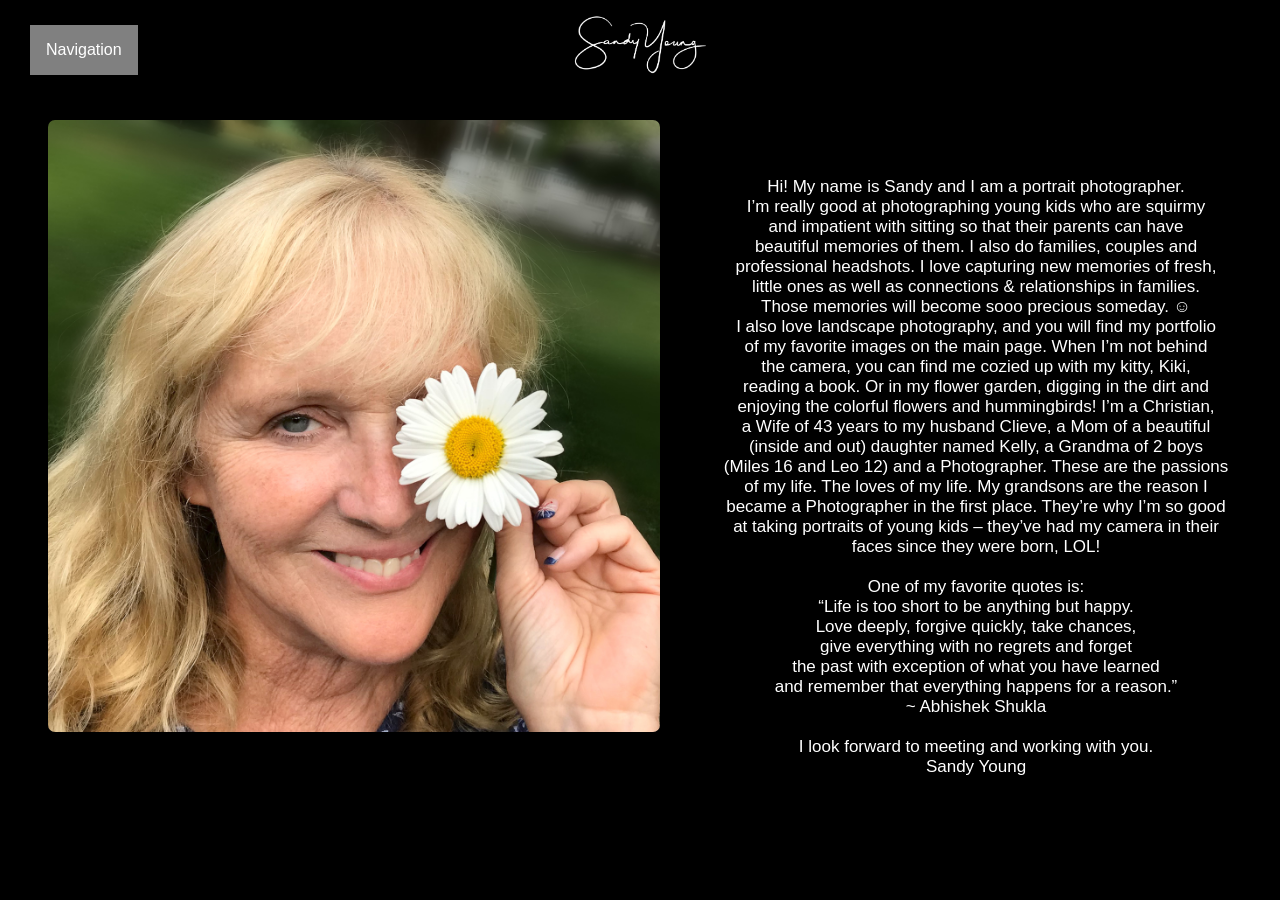
==== about/index.html @ 633dc6ea "This is a automated commit from my batch file." ====
<!DOCTYPE html>
<html lang="en">
<head>
    <link rel="icon" href="/favicon.ico" />
    <link rel="shortcut icon" href="/favicon.ico" />
    <meta charset="utf-8" />
    <meta name="viewport" content="width=device-width, initial-scale=1, shrink-to-fit=no">
    <meta name="description" content="Sandy Young Photography - About Page" />
    <title>SKY Photography - About</title>
    <link type="text/css" rel="stylesheet" href="/main.css" />
</head>
<body style="background-color: black;">
    <div class="main-container">
        <div class="dropdown">
            <span class="dropelement">Navigation</span>
            <div class="dropdown-content">
                <a alt="About Sandy" href="/about">About Sandy</a>
                <a alt="Sandy's Facebook" href="https://facebook.com/Sandy.And.Clieve.Young">Sandy's Facebook</a>
                <span class="dropelement-2">Photo Gallery</span>
                <a alt="Landscape Gallery" href="/gallery/landscape">Landscape Gallery</a>
                <a alt="Portrait Gallery" href="/gallery/portrait">Portrait Gallery</a>
                <a alt="Flower Gallery" href="/gallery/flowers">Flower Gallery</a>
            </div>
        </div>
        <div class="center">
            <a alt="Go back to the landing page!" href="/">
                <img src="/images/logo.jpeg" class="sky-logo" />
            </a>
        </div>
    </div>
    <div class="about center">
        <img class="aboutimage" src="sandy.jpg" alt="A picture of me!">
        <br>
        <br>
        <p class="center">
            Hi! My name is Sandy and I am a portrait photographer.
            <br>
            I’m really good at photographing young kids who are squirmy
            <br>
            and impatient with sitting so that their parents can have 
            <br>
            beautiful memories of them. I also do families, couples and
            <br>
            professional headshots. I love capturing new memories of fresh,
            <br>
            little ones as well as connections & relationships in families. 
            <br>
            Those memories will become sooo precious someday. <b>☺</b>
            <br>
            I also love landscape photography, and you will find my portfolio
            <br>
            of my favorite images on the main page. When I’m not behind
            <br>
            the camera, you can find me cozied up with my kitty, Kiki,
            <br>
            reading a book.  Or in my flower garden, digging in the dirt and
            <br>
            enjoying the colorful flowers and hummingbirds! I’m a Christian, 
            <br>
            a Wife of 43 years to my husband Clieve, a Mom of a beautiful 
            <br>
            (inside and out) daughter named Kelly, a Grandma of 2 boys 
            <br>
            (Miles 16 and Leo 12) and a Photographer.  These are the passions 
            <br>
            of my life. The loves of my life. My grandsons are the reason I 
            <br>
            became a Photographer in the first place.  They’re why I’m so good
            <br>
            at taking portraits of young kids – they’ve had my camera in their 
            <br>
            faces since they were born, LOL!   
            <br>
            <br>
            One of my favorite quotes is:
            <br>
            “Life is too short to be anything but happy.
            <br>
            Love deeply, forgive quickly, take chances, 
            <br>
            give everything with no regrets and forget 
            <br>
            the past with exception of what you have learned 
            <br>
            and remember that everything happens for a reason.”
            <br>
            ~ Abhishek Shukla
            <br>
            <br>
            I look forward to meeting and working with you.  
            <br>
            Sandy Young
        </p>
    </div>
</body>
</html>
---- main.css ----
/* Welcome to the CSS! 
   Made by stencylxd! (Leo Markley in this case) */

/* Basic website stuff! */
body { background-color: black; }
span { color: white; font-family: Arial; }
p { color: white; font-family: Arial; }
a { color: white; font-family: Arial; text-decoration: none; }
.center { align-content: center; text-align: center; align-items: center; align-self: center; }

/* Gallery stuff! */
.image { transition-duration: 300ms; transform: scale(1, 1); width: 10%; height: 10%; border-style: solid; 
    border-color: black; margin-bottom: 75px; margin-left: 90px; display: inline-block; }
.image:hover { transition-duration: 300ms; transform: scale(2, 2); }

/* About page stuff */
.about { font-size: 17px; user-select: none; margin-left: 40px; margin-top: 120px; }
.aboutimage { float: left; margin-right: 20px; margin-bottom: 20px; border-radius: 7px; width: 50%; height: 50%; }

/* Top navigation bar stuff! */
.sky-logo { position: relative; background-color: black; width: 10.5%; height: 10.5%; top: 7px; user-select: none; margin-bottom: 13px; }
.dropdown { display: block; top: 25px; left: 30px; position: absolute; z-index: 1; }
.dropelement { display: block; background-color: grey; color: white; padding: 16px; font-size: 16px; border: none; user-select: none; }
.dropdown-content { display: none; position: absolute; background-color: lightgrey; min-width: 200px; }
.dropdown-content a { padding: 12px 16px; display: block; color: black; }
.dropdown-content a:hover { background-color: darkgrey; }
.dropdown:hover .dropdown-content { display: block;}
.dropdown:hover .dropelement { background-color: grey; }
.dropelement-2 { text-align: center; background-color: grey; display: block; color: white; padding: 12px 16px; font-size: 16px; 
    border: none; user-select: none; }
.main-container { position: absolute; background-color: black; top: 0; right: 0; left: 0; padding: 0px, 200px, 0px, 200px; }
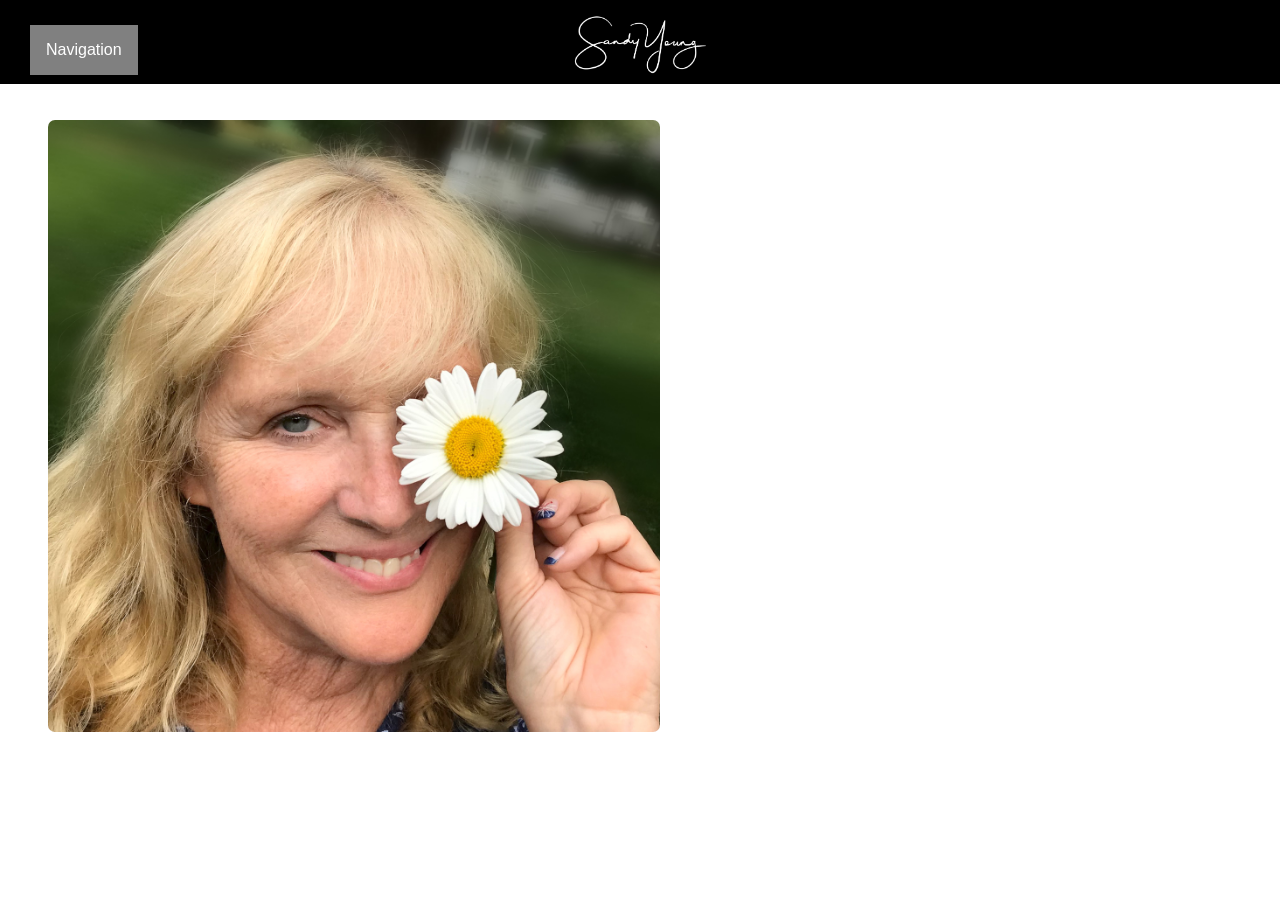
==== commit fc70efe8: "This is a automated commit from my batch file." ====
--- a/about/index.html
+++ b/about/index.html
@@ -10,7 +10,7 @@
     <title>SKY Photography - About</title>
     <link type="text/css" rel="stylesheet" href="/main.css" />
 </head>
-<body style="background-color: black;">
+<body style="background-color: white;">
     <div class="main-container">
         <div class="dropdown">
             <span class="dropelement">Navigation</span>
--- a/main.css
+++ b/main.css
@@ -10,7 +10,7 @@
 
 /* Gallery stuff! */
 .image { transition-duration: 300ms; transform: scale(1, 1); width: 10%; height: 10%; border-style: solid; 
-    border-color: black; margin-bottom: 75px; margin-left: 90px; display: inline-block; }
+    border-color: white; margin-bottom: 75px; margin-left: 90px; display: inline-block; }
 .image:hover { transition-duration: 300ms; transform: scale(2, 2); }
 
 /* About page stuff */
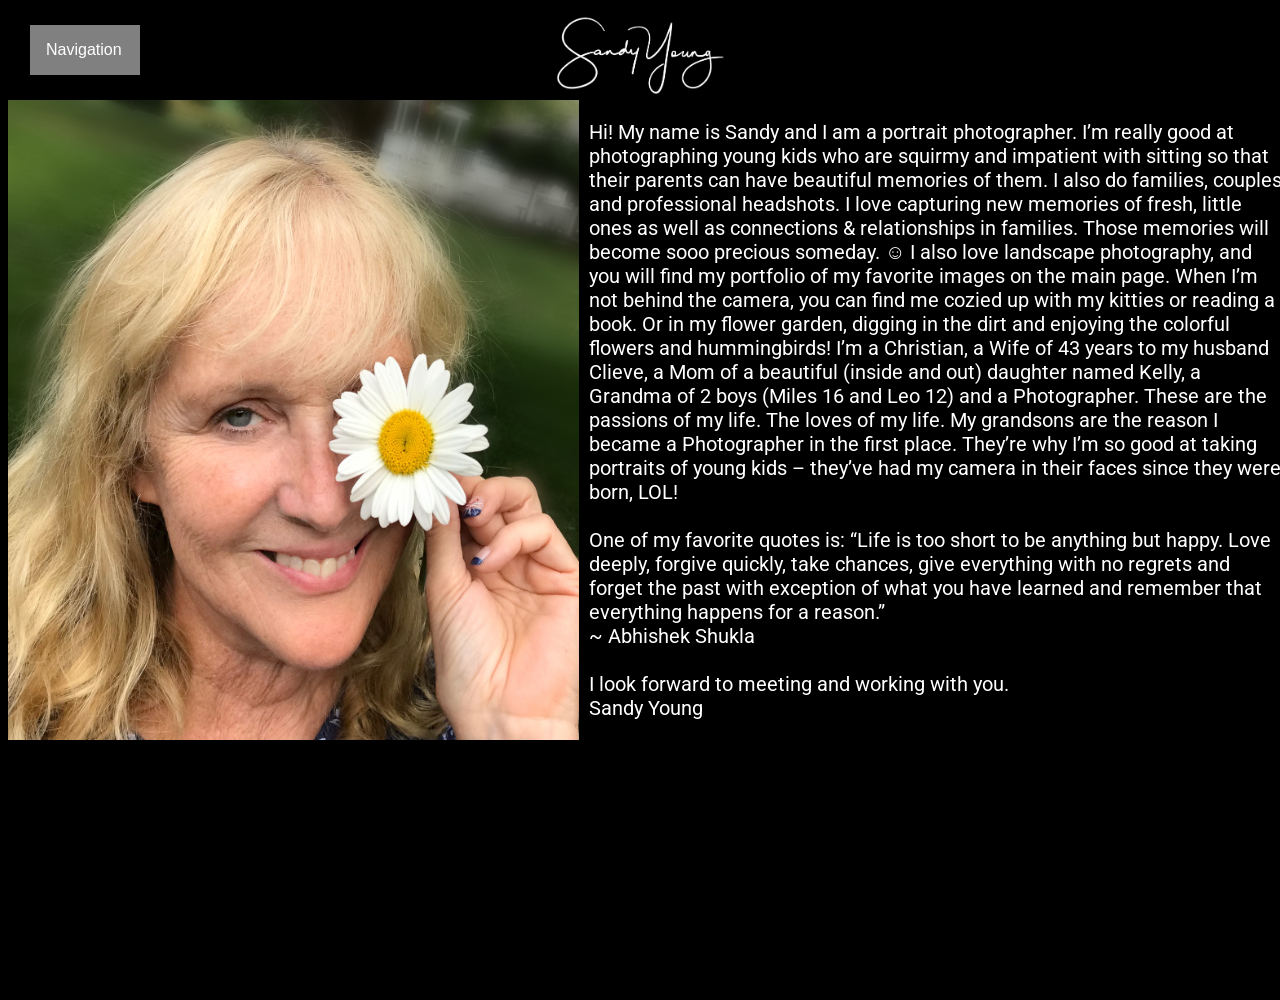
==== commit 7442a1cd: "Fixed mobile hell" ====
--- a/about/index.html
+++ b/about/index.html
@@ -1,4 +1,4 @@
-
+﻿
 <!DOCTYPE html>
 <html lang="en">
 <head>
@@ -10,7 +10,7 @@
     <title>SKY Photography - About</title>
     <link type="text/css" rel="stylesheet" href="/main.css" />
 </head>
-<body style="background-color: white;">
+<body style="background-color: black">
     <div class="main-container">
         <div class="dropdown">
             <span class="dropelement">Navigation</span>
@@ -29,67 +29,38 @@
             </a>
         </div>
     </div>
-    <div class="about center">
-        <img class="aboutimage" src="sandy.jpg" alt="A picture of me!">
-        <br>
-        <br>
-        <p class="center">
+    <div class="image-row">
+        <img style="position: relative; left: 0; width: 40%; flex: 40%; margin-right: 10px; vertical-align: middle;" width: 100%" src="sandy.jpg">
+        <p style="flex: 50%; vertical-align: middle; width: 100%; font-family: 'Roboto'; font-size: 20px">
             Hi! My name is Sandy and I am a portrait photographer.
-            <br>
             I’m really good at photographing young kids who are squirmy
-            <br>
             and impatient with sitting so that their parents can have 
-            <br>
             beautiful memories of them. I also do families, couples and
-            <br>
             professional headshots. I love capturing new memories of fresh,
-            <br>
             little ones as well as connections & relationships in families. 
-            <br>
             Those memories will become sooo precious someday. <b>☺</b>
-            <br>
             I also love landscape photography, and you will find my portfolio
-            <br>
             of my favorite images on the main page. When I’m not behind
-            <br>
-            the camera, you can find me cozied up with my kitty, Kiki,
-            <br>
-            reading a book.  Or in my flower garden, digging in the dirt and
-            <br>
+            the camera, you can find me cozied up with my kitties or
+            reading a book. Or in my flower garden, digging in the dirt and
             enjoying the colorful flowers and hummingbirds! I’m a Christian, 
-            <br>
             a Wife of 43 years to my husband Clieve, a Mom of a beautiful 
-            <br>
             (inside and out) daughter named Kelly, a Grandma of 2 boys 
-            <br>
             (Miles 16 and Leo 12) and a Photographer.  These are the passions 
-            <br>
             of my life. The loves of my life. My grandsons are the reason I 
-            <br>
             became a Photographer in the first place.  They’re why I’m so good
-            <br>
             at taking portraits of young kids – they’ve had my camera in their 
-            <br>
-            faces since they were born, LOL!   
-            <br>
-            <br>
+            faces since they were born, LOL!<br /><br />
+
             One of my favorite quotes is:
-            <br>
             “Life is too short to be anything but happy.
-            <br>
             Love deeply, forgive quickly, take chances, 
-            <br>
             give everything with no regrets and forget 
-            <br>
             the past with exception of what you have learned 
-            <br>
-            and remember that everything happens for a reason.”
-            <br>
-            ~ Abhishek Shukla
-            <br>
-            <br>
-            I look forward to meeting and working with you.  
-            <br>
+            and remember that everything happens for a reason.”<br />
+            ~ Abhishek Shukla<br /><br />
+
+            I look forward to meeting and working with you.<br />
             Sandy Young
         </p>
     </div>
--- a/main.css
+++ b/main.css
@@ -2,30 +2,27 @@
    Made by stencylxd! (Leo Markley in this case) */
 
 /* Basic website stuff! */
-body { background-color: black; }
-span { color: white; font-family: Arial; }
-p { color: white; font-family: Arial; }
-a { color: white; font-family: Arial; text-decoration: none; }
-.center { align-content: center; text-align: center; align-items: center; align-self: center; }
+@import url('https://fonts.googleapis.com/css?family=Roboto&display=swap');
+body, html { width: 100%; height: 100%; }
+span { color: white; font-family: Arial }
+p { color: white; font-family: Arial }
+a { color: white; font-family: Arial; text-decoration: none }
+.center { align-content: center; text-align: center }
 
 /* Gallery stuff! */
-.image { transition-duration: 300ms; transform: scale(1, 1); width: 10%; height: 10%; border-style: solid; 
-    border-color: white; margin-bottom: 75px; margin-left: 90px; display: inline-block; }
-.image:hover { transition-duration: 300ms; transform: scale(2, 2); }
-
-/* About page stuff */
-.about { font-size: 17px; user-select: none; margin-left: 40px; margin-top: 120px; }
-.aboutimage { float: left; margin-right: 20px; margin-bottom: 20px; border-radius: 7px; width: 50%; height: 50%; }
+.image-row { display: flex; flex-wrap: wrap; margin-top: 100px }
+.image-column { flex: 50%; }
+.image-column img { vertical-align: middle; width: 100% }
+@media screen and (max-width: 767px) { .image-column { flex: 75%; max-width: 75%; } }
 
 /* Top navigation bar stuff! */
-.sky-logo { position: relative; background-color: black; width: 10.5%; height: 10.5%; top: 7px; user-select: none; margin-bottom: 13px; }
-.dropdown { display: block; top: 25px; left: 30px; position: absolute; z-index: 1; }
-.dropelement { display: block; background-color: grey; color: white; padding: 16px; font-size: 16px; border: none; user-select: none; }
-.dropdown-content { display: none; position: absolute; background-color: lightgrey; min-width: 200px; }
-.dropdown-content a { padding: 12px 16px; display: block; color: black; }
-.dropdown-content a:hover { background-color: darkgrey; }
-.dropdown:hover .dropdown-content { display: block;}
-.dropdown:hover .dropelement { background-color: grey; }
-.dropelement-2 { text-align: center; background-color: grey; display: block; color: white; padding: 12px 16px; font-size: 16px; 
-    border: none; user-select: none; }
-.main-container { position: absolute; background-color: black; top: 0; right: 0; left: 0; padding: 0px, 200px, 0px, 200px; }+.sky-logo { position: relative; width: 170.5px; height: 90px; user-select: none; top: 4.5px }
+.dropdown { display: block; top: 25%; left: 30px; position: absolute; z-index: 1; height: 20px; width: 110px }
+.dropelement { display: block; background-color: grey; color: white; padding: 16px; font-size: 16px; border: none; user-select: none }
+.dropdown-content { display: none; position: absolute; background-color: lightgrey; min-width: 200px }
+.dropdown-content a { padding: 12px 16px; display: block; color: black }
+.dropdown-content a:hover { background-color: darkgrey }
+.dropdown:hover .dropdown-content { display: block }
+.dropdown:hover .dropelement { background-color: grey }
+.dropelement-2 { text-align: center; background-color: grey; display: block; color: white; padding: 12px 16px; font-size: 16px; border: none; user-select: none }
+.main-container { position: fixed; background-color: black; top: 0; right: 0; left: 0; z-index: 10; width: 100%; height: 100px }
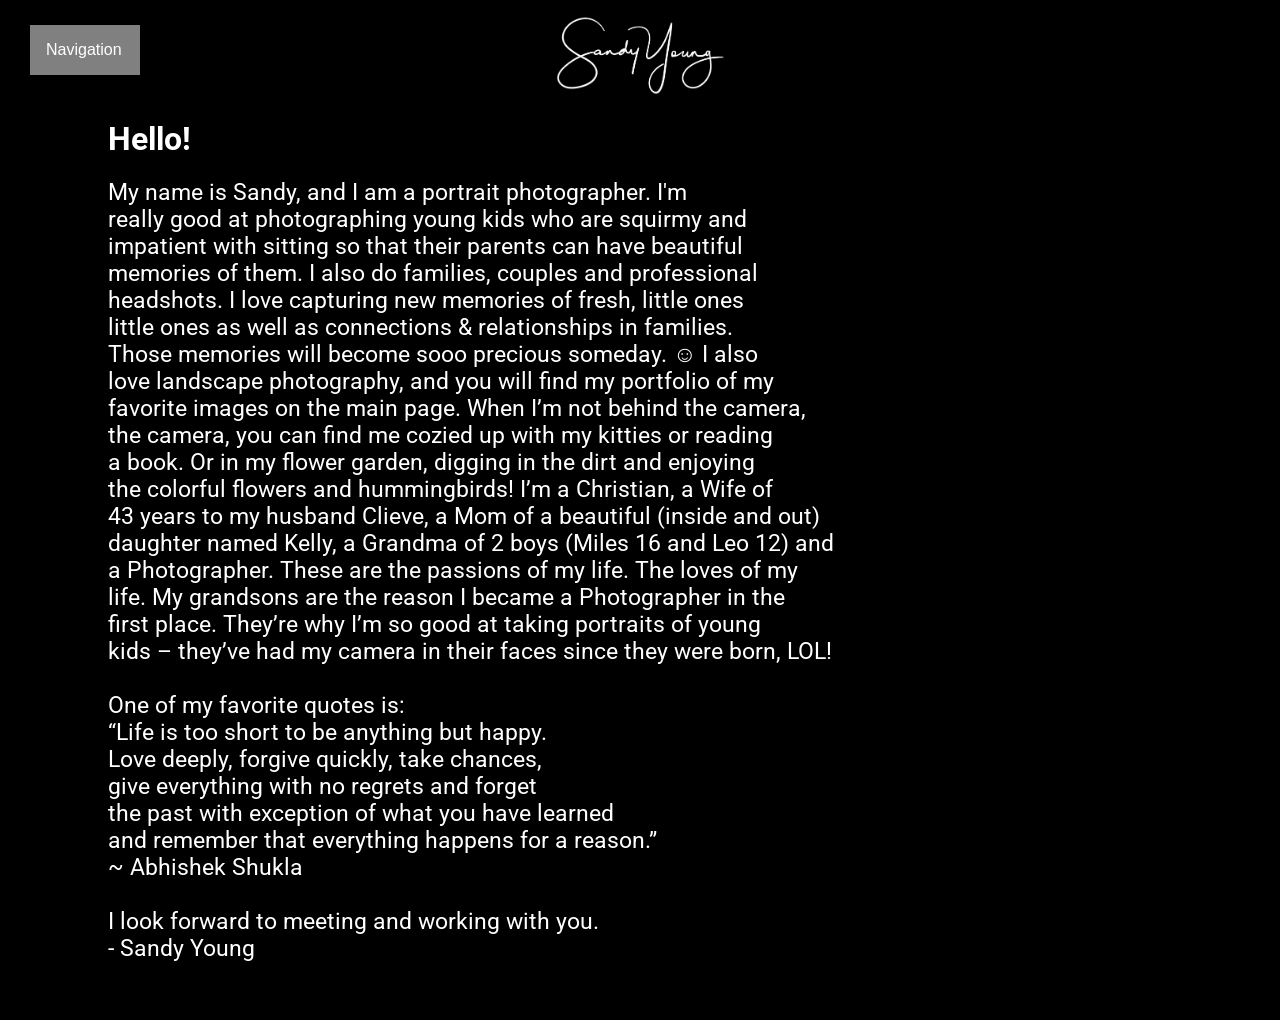
==== commit 9faa8bdd: "Fixed about page" ====
--- a/about/index.html
+++ b/about/index.html
@@ -29,40 +29,38 @@
             </a>
         </div>
     </div>
-    <div class="image-row">
-        <img style="position: relative; left: 0; width: 40%; flex: 40%; margin-right: 10px; vertical-align: middle;" width: 100%" src="sandy.jpg">
-        <p style="flex: 50%; vertical-align: middle; width: 100%; font-family: 'Roboto'; font-size: 20px">
-            Hi! My name is Sandy and I am a portrait photographer.
-            I’m really good at photographing young kids who are squirmy
-            and impatient with sitting so that their parents can have 
-            beautiful memories of them. I also do families, couples and
-            professional headshots. I love capturing new memories of fresh,
-            little ones as well as connections & relationships in families. 
-            Those memories will become sooo precious someday. <b>☺</b>
-            I also love landscape photography, and you will find my portfolio
-            of my favorite images on the main page. When I’m not behind
-            the camera, you can find me cozied up with my kitties or
-            reading a book. Or in my flower garden, digging in the dirt and
-            enjoying the colorful flowers and hummingbirds! I’m a Christian, 
-            a Wife of 43 years to my husband Clieve, a Mom of a beautiful 
-            (inside and out) daughter named Kelly, a Grandma of 2 boys 
-            (Miles 16 and Leo 12) and a Photographer.  These are the passions 
-            of my life. The loves of my life. My grandsons are the reason I 
-            became a Photographer in the first place.  They’re why I’m so good
-            at taking portraits of young kids – they’ve had my camera in their 
-            faces since they were born, LOL!<br /><br />
+    <!-- <img style="position: relative; left: 0; width: 40%; flex: 40%; margin-right: 10px; vertical-align: middle" src="sandy.jpg"> -->
+    <h1 style="margin-left: 100px; margin-top: 120px; color: white; font-family: 'Roboto', Arial">Hello!</h1>
+    <div style="margin-left: 100px; color: white; font-family: 'Roboto', arial; font-size: 23px">
+        My name is Sandy, and I am a portrait photographer. I'm<br />
+        really good at photographing young kids who are squirmy and<br />
+        impatient with sitting so that their parents can have beautiful<br />
+        memories of them. I also do families, couples and professional<br />
+        headshots. I love capturing new memories of fresh, little ones<br />
+        little ones as well as connections & relationships in families.<br />
+        Those memories will become sooo precious someday. <b>☺</b> I also<br />
+        love landscape photography, and you will find my portfolio of my<br />
+        favorite images on the main page. When I’m not behind the camera,<br />
+        the camera, you can find me cozied up with my kitties or reading<br />
+        a book. Or in my flower garden, digging in the dirt and enjoying<br />
+        the colorful flowers and hummingbirds! I’m a Christian, a Wife of<br />
+        43 years to my husband Clieve, a Mom of a beautiful (inside and out)<br />
+        daughter named Kelly, a Grandma of 2 boys (Miles 16 and Leo 12) and<br />
+        a Photographer. These are the passions of my life. The loves of my<br />
+        life. My grandsons are the reason I became a Photographer in the<br />
+        first place. They’re why I’m so good at taking portraits of young<br />
+        kids – they’ve had my camera in their faces since they were born, LOL!<br /><br />
 
-            One of my favorite quotes is:
-            “Life is too short to be anything but happy.
-            Love deeply, forgive quickly, take chances, 
-            give everything with no regrets and forget 
-            the past with exception of what you have learned 
-            and remember that everything happens for a reason.”<br />
-            ~ Abhishek Shukla<br /><br />
+        One of my favorite quotes is:<br />
+        “Life is too short to be anything but happy.<br />
+        Love deeply, forgive quickly, take chances,<br />
+        give everything with no regrets and forget<br />
+        the past with exception of what you have learned<br />
+        and remember that everything happens for a reason.”<br />
+        ~ Abhishek Shukla<br /><br />
 
-            I look forward to meeting and working with you.<br />
-            Sandy Young
-        </p>
+        I look forward to meeting and working with you.<br />
+        - Sandy Young<br /><br />
     </div>
 </body>
 </html>
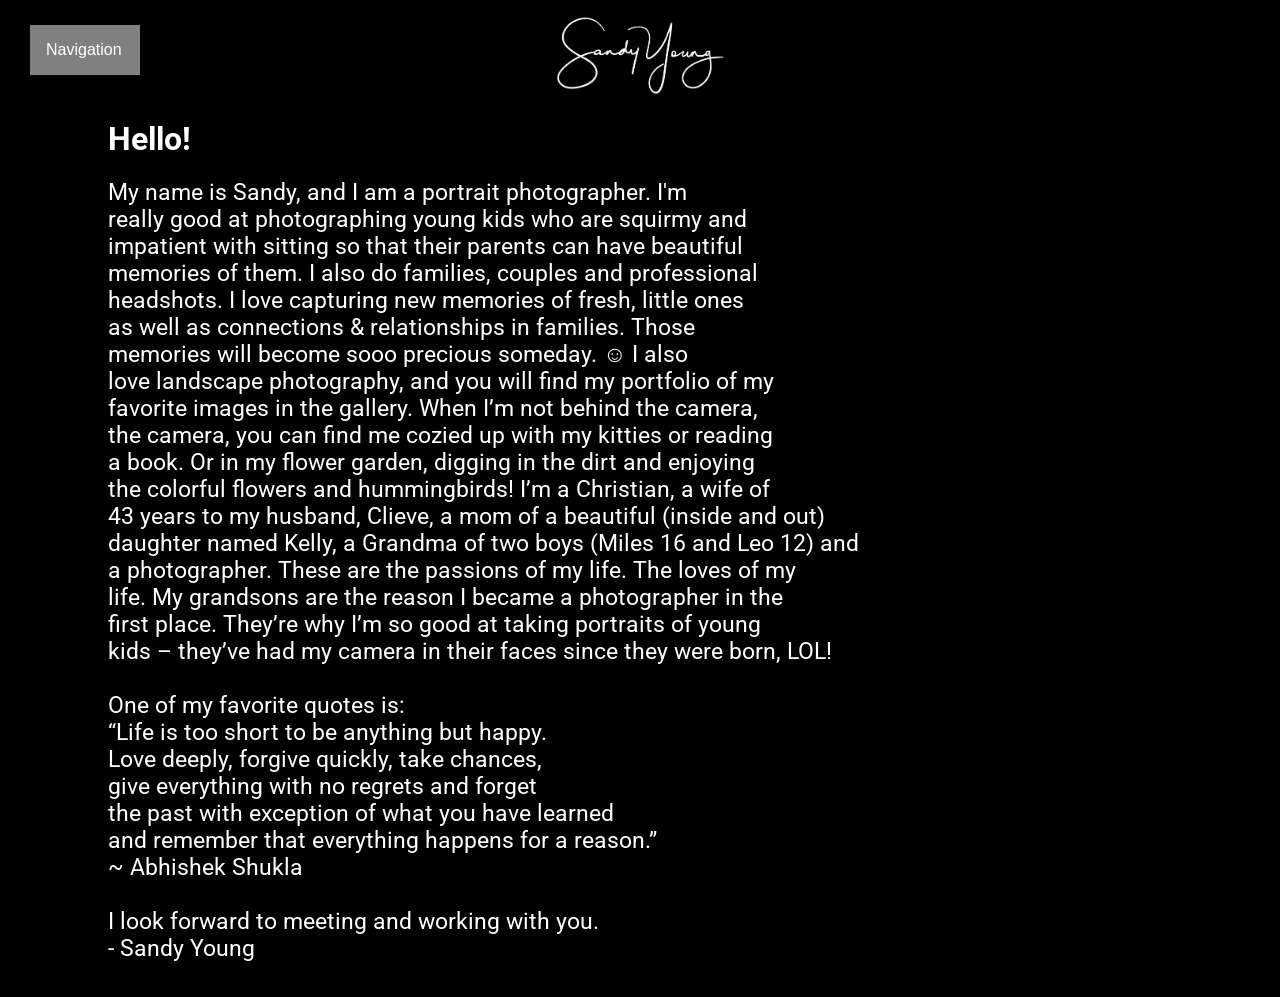
==== commit e2b3ba46: "Changed copyright page" ====
--- a/about/index.html
+++ b/about/index.html
@@ -15,12 +15,13 @@
         <div class="dropdown">
             <span class="dropelement">Navigation</span>
             <div class="dropdown-content">
-                <a alt="About Sandy" href="/about">About Sandy</a>
-                <a alt="Sandy's Facebook" href="https://facebook.com/Sandy.And.Clieve.Young">Sandy's Facebook</a>
+                <a href="/about">About Sandy</a>
+                <a href="https://facebook.com/Sandy.And.Clieve.Young">Sandy's Facebook</a>
                 <span class="dropelement-2">Photo Gallery</span>
-                <a alt="Landscape Gallery" href="/gallery/landscape">Landscape Gallery</a>
-                <a alt="Portrait Gallery" href="/gallery/portrait">Portrait Gallery</a>
-                <a alt="Flower Gallery" href="/gallery/flowers">Flower Gallery</a>
+                <a href="/gallery/landscape">Landscape Gallery</a>
+                <a href="/gallery/portrait">Portrait Gallery</a>
+                <a href="/gallery/flowers">Flower Gallery</a>
+                <a href="/usage">Image Usage</a>
             </div>
         </div>
         <div class="center">
@@ -37,17 +38,17 @@
         impatient with sitting so that their parents can have beautiful<br />
         memories of them. I also do families, couples and professional<br />
         headshots. I love capturing new memories of fresh, little ones<br />
-        little ones as well as connections & relationships in families.<br />
-        Those memories will become sooo precious someday. <b>☺</b> I also<br />
+        as well as connections & relationships in families. Those<br />
+        memories will become sooo precious someday. <b>☺</b> I also<br />
         love landscape photography, and you will find my portfolio of my<br />
-        favorite images on the main page. When I’m not behind the camera,<br />
+        favorite images in the gallery. When I’m not behind the camera,<br />
         the camera, you can find me cozied up with my kitties or reading<br />
         a book. Or in my flower garden, digging in the dirt and enjoying<br />
-        the colorful flowers and hummingbirds! I’m a Christian, a Wife of<br />
-        43 years to my husband Clieve, a Mom of a beautiful (inside and out)<br />
-        daughter named Kelly, a Grandma of 2 boys (Miles 16 and Leo 12) and<br />
-        a Photographer. These are the passions of my life. The loves of my<br />
-        life. My grandsons are the reason I became a Photographer in the<br />
+        the colorful flowers and hummingbirds! I’m a Christian, a wife of<br />
+        43 years to my husband, Clieve, a mom of a beautiful (inside and out)<br />
+        daughter named Kelly, a Grandma of two boys (Miles 16 and Leo 12) and<br />
+        a photographer. These are the passions of my life. The loves of my<br />
+        life. My grandsons are the reason I became a photographer in the<br />
         first place. They’re why I’m so good at taking portraits of young<br />
         kids – they’ve had my camera in their faces since they were born, LOL!<br /><br />
 
--- a/main.css
+++ b/main.css
@@ -3,7 +3,6 @@
 
 /* Basic website stuff! */
 @import url('https://fonts.googleapis.com/css?family=Roboto&display=swap');
-body, html { width: 100%; height: 100%; }
 span { color: white; font-family: Arial }
 p { color: white; font-family: Arial }
 a { color: white; font-family: Arial; text-decoration: none }
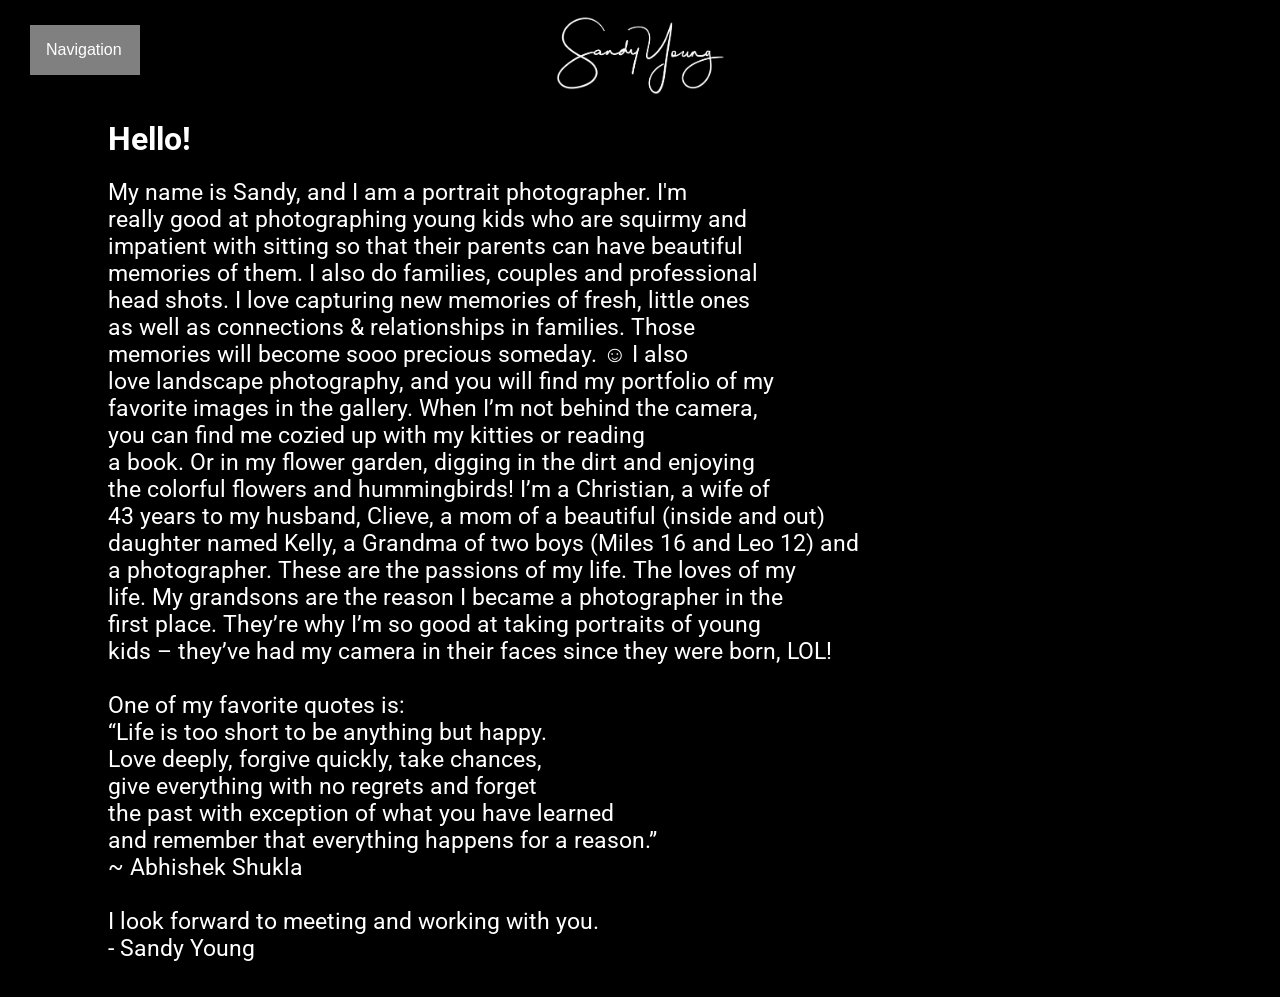
==== commit df2c49fd: "Fixe some spelling errors." ====
--- a/about/index.html
+++ b/about/index.html
@@ -37,12 +37,12 @@
         really good at photographing young kids who are squirmy and<br />
         impatient with sitting so that their parents can have beautiful<br />
         memories of them. I also do families, couples and professional<br />
-        headshots. I love capturing new memories of fresh, little ones<br />
+        head shots. I love capturing new memories of fresh, little ones<br />
         as well as connections & relationships in families. Those<br />
         memories will become sooo precious someday. <b>☺</b> I also<br />
         love landscape photography, and you will find my portfolio of my<br />
         favorite images in the gallery. When I’m not behind the camera,<br />
-        the camera, you can find me cozied up with my kitties or reading<br />
+        you can find me cozied up with my kitties or reading<br />
         a book. Or in my flower garden, digging in the dirt and enjoying<br />
         the colorful flowers and hummingbirds! I’m a Christian, a wife of<br />
         43 years to my husband, Clieve, a mom of a beautiful (inside and out)<br />
